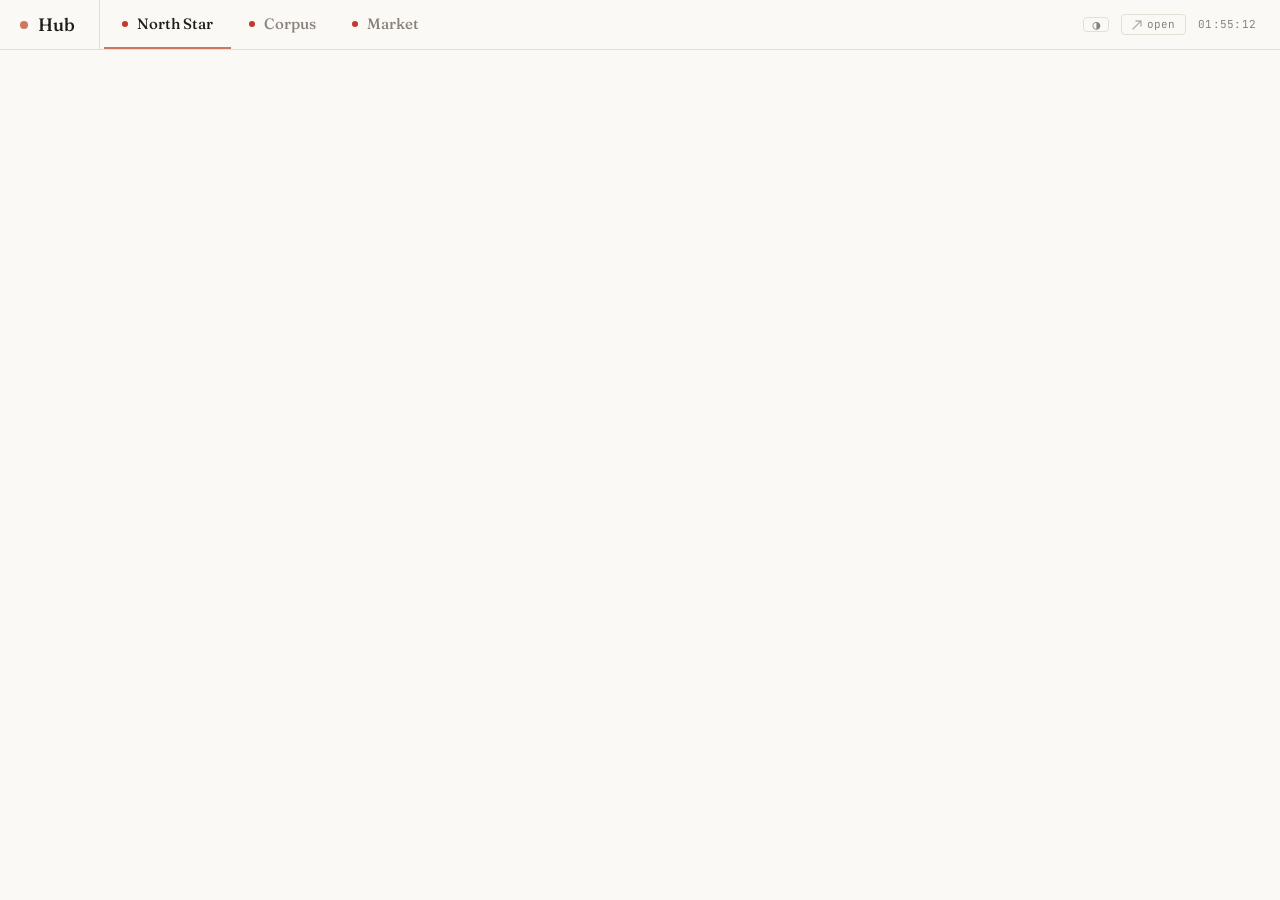
==== static/index.html @ f7f1c296 "feat: M1608 open-source deploy — minimal public file set Push the minimal set of files needed for th" ====
<!doctype html>
<html lang="en">
<head>
<meta charset="utf-8" />
<meta name="viewport" content="width=device-width, initial-scale=1" />
<title>Hub</title>
<link rel="icon" type="image/png" sizes="32x32" href="/static/icons/favicon-32.png" />
<link rel="icon" type="image/png" sizes="16x16" href="/static/icons/favicon-16.png" />
<link rel="apple-touch-icon" href="/static/icons/apple-touch-icon.png" />
<link rel="manifest" href="/static/manifest.json" />
<meta name="apple-mobile-web-app-capable" content="yes" />
<meta name="mobile-web-app-capable" content="yes" />
<meta name="apple-mobile-web-app-title" content="NS Hub" />
<meta name="theme-color" content="#1a1916" />
<link rel="preconnect" href="https://fonts.googleapis.com">
<link rel="preconnect" href="https://fonts.gstatic.com" crossorigin>
<link href="https://fonts.googleapis.com/css2?family=Fraunces:wght@400;500&family=JetBrains+Mono:wght@400&display=swap" rel="stylesheet">
<style>
:root {
  --bg: #faf9f6; --bg-deep: #f0ede7; --panel: #fff; --panel-border: #e4dfd5;
  --panel-soft: #f5f2ec; --text: #1f1c1a; --text-soft: #4a4540; --text-dim: #8a8278;
  --accent: #cc785c; --accent-deep: #a34b2c; --accent-soft: #f5e6de;
  --green: #3d8b5e; --green-soft: #e8f5ee;
  --red: #c0392b; --red-soft: #fdf0ef;
  --yellow: #b8860b;
  --serif: "Fraunces", Georgia, serif;
  --sans: -apple-system, BlinkMacSystemFont, "Segoe UI", sans-serif;
  --mono: "JetBrains Mono", ui-monospace, Menlo, monospace;
  --nav-h: 50px;
}
[data-theme="dark"] {
  --bg: #181614; --bg-deep: #111009; --panel: #222019; --panel-border: #333028;
  --panel-soft: #1e1c1a; --text: #e8e0d6; --text-soft: #b0a89e; --text-dim: #6b6358;
  --accent: #cc785c; --accent-deep: #e8926e; --accent-soft: #2a1e17;
  --green: #4caf78; --green-soft: #0e2318;
  --red: #e05252; --red-soft: #250e0e;
  --yellow: #d4a017;
}
* { box-sizing: border-box; margin: 0; padding: 0; }
html, body { height: 100%; overflow: hidden; }
body { background: var(--bg); color: var(--text-soft); font: 14px/1.55 var(--sans);
  -webkit-font-smoothing: antialiased; }

/* ── Nav ── */
nav {
  height: var(--nav-h); display: flex; align-items: stretch;
  border-bottom: 1px solid var(--panel-border); background: var(--bg);
  position: relative; z-index: 10; padding: 0 24px 0 20px;
}

.brand {
  display: flex; align-items: center; gap: 10px;
  padding-right: 24px; border-right: 1px solid var(--panel-border);
  margin-right: 4px; flex-shrink: 0;
}
.brand-dot { width: 8px; height: 8px; border-radius: 50%; background: var(--accent); }
.brand-name { font-family: var(--serif); font-weight: 500; font-size: 18px; color: var(--text); }

/* ── Tabs ── */
.tabs { display: flex; align-items: stretch; flex: 1; }
.tab {
  display: flex; align-items: center; gap: 9px;
  padding: 0 18px; cursor: pointer;
  border-bottom: 2px solid transparent;
  color: var(--text-dim); font-size: 13px;
  transition: color 0.12s, border-color 0.12s;
  user-select: none; white-space: nowrap; position: relative;
}
.tab:hover { color: var(--text-soft); }
.tab.active { color: var(--text); border-bottom-color: var(--accent); }
.tab-name { font-family: var(--serif); font-size: 15px; font-weight: 500; }

.status-dot {
  width: 6px; height: 6px; border-radius: 50%; flex-shrink: 0;
  background: var(--text-dim); transition: background 0.4s;
}
.status-dot.ok    { background: var(--green); }
.status-dot.fail  { background: var(--red); }
.status-dot.check { background: var(--yellow); animation: blink 1.2s ease-in-out infinite; }
@keyframes blink { 0%,100% { opacity: 1; } 50% { opacity: 0.25; } }

/* ── Nav right ── */
.nav-right { display: flex; align-items: center; gap: 12px; margin-left: auto; }
.open-btn {
  display: flex; align-items: center; gap: 5px;
  font-size: 11px; font-family: var(--mono); color: var(--text-dim);
  background: none; border: 1px solid var(--panel-border); border-radius: 4px;
  padding: 4px 10px; cursor: pointer; transition: all 0.12s; line-height: 1;
}
.open-btn:hover { color: var(--accent); border-color: var(--accent); background: var(--accent-soft); }
.open-btn svg { opacity: 0.6; }
.open-label { }
.clock { font-family: var(--mono); font-size: 11px; color: var(--text-dim);
  letter-spacing: 0.02em; }

/* ── Mobile responsive ── */
@media (max-width: 600px) {
  :root { --nav-h: 44px; }
  .brand { padding-right: 14px; margin-right: 2px; }
  .brand-name { font-size: 15px; }
  .tab { padding: 0 10px; gap: 5px; }
  .tab-name { font-size: 13px; }
  .open-label { display: none; }
  .clock { font-size: 10px; }
  .open-btn { padding: 4px 7px; }
  .nav-right { gap: 6px; }
}

@media (max-width: 420px) {
  .brand { display: none; }
  .tab { padding: 0 8px; }
  .tab-name { font-size: 12px; }
  .status-dot { width: 5px; height: 5px; }
}

/* M1068: pill-tab nav horizontal scroll on mobile */
@media (max-width: 640px) {
  nav { padding: 0 12px 0 12px; overflow: hidden; }
  .tabs {
    overflow-x: auto;
    overflow-y: hidden;
    -webkit-overflow-scrolling: touch;
    flex-shrink: 1;
    min-width: 0;
  }
  .tabs::-webkit-scrollbar { height: 0; }
  .tab { flex-shrink: 0; }
  .nav-right { flex-shrink: 0; }
}

/* ── Pane container ── */
.content { height: calc(100vh - var(--nav-h)); position: relative; overflow: hidden; }
.wrap {
  position: absolute; inset: 0; display: none;
}
.wrap.active { display: block; }
.wrap iframe {
  position: absolute; inset: 0; width: 100%; height: 100%; border: none; display: block;
}

/* ── Offline overlay ── */
.offline-overlay {
  display: none; position: absolute; inset: 0; z-index: 5;
  background: var(--bg);
  align-items: center; justify-content: center;
  flex-direction: column; gap: 12px;
}
.offline-overlay.show { display: flex; }
.offline-icon { font-size: 32px; margin-bottom: 4px; opacity: 0.3; }
.offline-title { font-family: var(--serif); font-size: 19px; color: var(--text); font-weight: 500; }
.offline-hint {
  font-family: var(--mono); font-size: 12px; color: var(--text-dim);
  background: var(--bg-deep); padding: 5px 14px; border-radius: 4px;
  border: 1px solid var(--panel-border);
}
.retry-btn {
  margin-top: 6px; font-size: 12px; font-family: var(--mono);
  background: none; border: 1px solid var(--panel-border); border-radius: 4px;
  padding: 5px 16px; cursor: pointer; color: var(--text-soft); transition: all 0.12s;
}
.retry-btn:hover { border-color: var(--accent); color: var(--accent); background: var(--accent-soft); }

/* ── Corpus skill/agent list — hub-native, no external iframe ── */
.corpus-list {
  position: absolute; inset: 0; overflow: auto; background: var(--bg);
  padding: 28px 32px 40px; display: block; z-index: 1;
}
.corpus-list .head { display: flex; align-items: baseline; gap: 14px; margin-bottom: 18px; }
.corpus-list h2 { font-family: var(--serif); font-weight: 500; font-size: 22px; color: var(--text); }
.corpus-list .head-hint {
  font-family: var(--mono); font-size: 11px; color: var(--text-dim);
}
.corpus-list .filter-row {
  display: flex; gap: 8px; margin-bottom: 18px; align-items: center;
}
.corpus-list .search {
  flex: 1; max-width: 360px;
  background: var(--panel); border: 1px solid var(--panel-border); border-radius: 4px;
  padding: 7px 12px; font: 13px var(--sans); color: var(--text);
  outline: none; transition: border-color 0.12s;
}
.corpus-list .search:focus { border-color: var(--accent); }
.corpus-list .filter-btn {
  font: 12px var(--mono); padding: 6px 12px; border-radius: 4px; cursor: pointer;
  background: var(--panel); border: 1px solid var(--panel-border); color: var(--text-soft);
  transition: all 0.12s;
}
.corpus-list .filter-btn.active { background: var(--accent-soft); border-color: var(--accent); color: var(--accent-deep); }
.corpus-list .section { margin-bottom: 22px; }
.corpus-list .section-title {
  font-family: var(--serif); font-size: 13px; color: var(--text-dim);
  text-transform: uppercase; letter-spacing: 0.08em; margin-bottom: 10px;
}
.corpus-list .grid {
  display: grid; grid-template-columns: repeat(auto-fill, minmax(260px, 1fr)); gap: 10px;
}
.corpus-list .card {
  background: var(--panel); border: 1px solid var(--panel-border); border-radius: 5px;
  padding: 11px 13px; transition: border-color 0.12s, background 0.12s;
}
.corpus-list .card:hover { border-color: var(--accent); background: var(--panel-soft); }
.corpus-list .card .name {
  font-family: var(--mono); font-size: 12.5px; color: var(--text);
  font-weight: 500; margin-bottom: 3px; word-break: break-word;
}
.corpus-list .card .kind { font-family: var(--mono); font-size: 10px; color: var(--text-dim); }
.corpus-list .card .desc {
  font-size: 12px; color: var(--text-soft); line-height: 1.5; margin-top: 6px;
  display: -webkit-box; -webkit-line-clamp: 3; -webkit-box-orient: vertical; overflow: hidden;
}
.corpus-list .empty {
  text-align: center; padding: 40px 0; color: var(--text-dim);
  font-family: var(--mono); font-size: 12px;
}
.corpus-list .live-link {
  font: 11px var(--mono); color: var(--text-dim); margin-left: auto;
}
.corpus-list .live-link a { color: var(--accent); text-decoration: none; }
.corpus-list .live-link a:hover { text-decoration: underline; }
</style>
<script>
(function(){const s=localStorage.getItem('hub-theme');if(s==='dark'||(s==null&&matchMedia('(prefers-color-scheme:dark)').matches))document.documentElement.setAttribute('data-theme','dark')})();
</script>
</head>
<body>

<nav>
  <div class="brand">
    <div class="brand-dot"></div>
    <span class="brand-name">Hub</span>
  </div>

  <div class="tabs">
    <div class="tab active" data-tab="northstar">
      <div class="status-dot check" id="dot-northstar"></div>
      <span class="tab-name">North Star</span>
    </div>
    <div class="tab" data-tab="corpus">
      <div class="status-dot check" id="dot-corpus"></div>
      <span class="tab-name">Corpus</span>
    </div>
    <div class="tab" data-tab="market-signals">
      <div class="status-dot check" id="dot-market-signals"></div>
      <span class="tab-name">Market</span>
    </div>
  </div>

  <div class="nav-right">
    <!-- M292: update badge with version text -->
    <span id="hub-update-badge" title="" style="display:none;font-family:monospace;font-size:9px;font-weight:600;padding:2px 6px;border-radius:10px;background:#1a3a1a;color:#7fcf7f;border:1px solid #4a9a4a;cursor:pointer;white-space:nowrap;flex-shrink:0;letter-spacing:.02em"
      onclick="alert(this.title)">⟳ update</span>
    <button class="open-btn" id="theme-toggle" onclick="hubToggleTheme()" title="Toggle dark mode" style="padding:0 8px;font-size:13px">◑</button>
    <button class="open-btn" id="open-standalone" title="Open in new tab">
      <svg width="10" height="10" viewBox="0 0 10 10" fill="none">
        <path d="M1 9L9 1M9 1H4M9 1V6" stroke="currentColor" stroke-width="1.4" stroke-linecap="round"/>
      </svg>
      <span class="open-label">open</span>
    </button>
    <span class="clock" id="clock">—</span>
  </div>
</nav>


<div class="content">
  <div class="wrap" id="wrap-corpus">
    <div class="corpus-list" id="corpus-list">
      <div class="head">
        <h2>Corpus</h2>
        <span class="head-hint" id="corpus-list-status">loading…</span>
        <span class="live-link" id="corpus-live-link"></span>
      </div>
      <div class="filter-row">
        <input class="search" id="corpus-search" type="search" placeholder="Filter by name or description…" />
        <button class="filter-btn active" data-kind="all">All</button>
        <button class="filter-btn" data-kind="skill">Skills</button>
        <button class="filter-btn" data-kind="agent">Agents</button>
        <button class="filter-btn" data-kind="doc">Docs</button>
      </div>
      <div id="corpus-skill-section" class="section">
        <div class="section-title" id="corpus-skill-title">Skills</div>
        <div class="grid" id="corpus-skill-grid"></div>
      </div>
      <div id="corpus-agent-section" class="section">
        <div class="section-title" id="corpus-agent-title">Agents</div>
        <div class="grid" id="corpus-agent-grid"></div>
      </div>
      <div id="corpus-doc-section" class="section">
        <div class="section-title" id="corpus-doc-title">Docs</div>
        <div class="grid" id="corpus-doc-grid"></div>
      </div>
      <div class="empty" id="corpus-empty" style="display:none">No matches.</div>
    </div>
  </div>

  <div class="wrap" id="wrap-market-signals">
    <iframe id="frame-market-signals" src="about:blank"></iframe>
  </div>

  <div class="wrap active" id="wrap-northstar">
    <div class="offline-overlay" id="offline-northstar">
      <div class="offline-icon">◌</div>
      <div class="offline-title">Hub restarting…</div>
      <div class="offline-hint">reconnects automatically</div>
    </div>
    <iframe id="frame-northstar" src="about:blank"></iframe>
  </div>
</div>

<script>
const TABS = {
  corpus:           { standalone: '/corpus-hub',   healthUrl: null },
  northstar:        { standalone: '/northstar',     healthUrl: '/health/northstar' },
  'market-signals': { standalone: '/market-signals', healthUrl: '/health/market-signals' },
};
let activeTab = 'northstar';

// ── Config (resolves Corpus to real bound IP) ────────────────────────────────────
async function initConfig() {
  try {
    const cfg = await fetch('/config').then(r => r.json());
    const theme = document.documentElement.getAttribute('data-theme') || 'light';
    // Bake theme into URL so cross-origin iframes read it synchronously (no flash)
    const themeQ = theme === 'dark' ? '?theme=dark' : '';
    const pushTheme = (frameId, src, addParam = false) => {
      const f = document.getElementById(frameId);
      const fullSrc = addParam ? src + themeQ : src;
      // Also postMessage after load (handles live toggle without page reload)
      f.addEventListener('load', () => {
        try { f.contentWindow.postMessage({type:'hub-theme', value:theme}, '*'); } catch(_) {}
      }, {once: true});
      f.src = fullSrc;
    };
    pushTheme('frame-northstar',      cfg.northstar_url);
    pushTheme('frame-market-signals', cfg.market_signals_url || '/market-signals');
  } catch (_) {}
}
initConfig();

// ── Tab switching ─────────────────────────────────────────────────────────────
document.querySelectorAll('.tab').forEach(tab =>
  tab.addEventListener('click', () => switchTab(tab.dataset.tab)));

function switchTab(name) {
  activeTab = name;
  document.querySelectorAll('.tab').forEach(t =>
    t.classList.toggle('active', t.dataset.tab === name));
  document.querySelectorAll('.wrap').forEach(w =>
    w.classList.toggle('active', w.id === `wrap-${name}`));
}

// ── Open standalone ───────────────────────────────────────────────────────────
document.getElementById('open-standalone').addEventListener('click', () =>
  window.open(TABS[activeTab].standalone, '_blank'));

// ── Health checks ─────────────────────────────────────────────────────────────
// M229: grace period — only show offline overlay after 3 consecutive failures
// (hub restarts take ~5s; at 3s poll that's 2 checks. 3 failures = 9s grace)
const _healthFailCount = {};
async function checkHealth(name) {
  if (!TABS[name].healthUrl) return; // corpus: hub-native, no health check needed
  const dot     = document.getElementById(`dot-${name}`);
  const overlay = document.getElementById(`offline-${name}`);
  try {
    const d = await fetch(TABS[name].healthUrl).then(r => r.json());
    _healthFailCount[name] = 0;
    dot.className = 'status-dot ' + (d.ok ? 'ok' : 'fail');
    if (overlay) overlay.classList.toggle('show', !d.ok);
  } catch {
    _healthFailCount[name] = (_healthFailCount[name] || 0) + 1;
    dot.className = 'status-dot fail';
    if (_healthFailCount[name] >= 3) {
      if (overlay) overlay.classList.add('show');
    }
  }
}

async function retryLoad(name) {
  document.getElementById(`offline-${name}`)?.classList.remove('show');
  const frame = document.getElementById(`frame-${name}`);
  frame.src = frame.src;
  await checkHealth(name);
}

// ── Corpus skill/agent list — hub-native, always rendered ──
let _corpusData = null;
let _corpusFilter = { kind: 'all', q: '' };

async function loadCorpusList() {
  const statusEl = document.getElementById('corpus-list-status');
  try {
    const r = await fetch('/api/corpus/skills-agents');
    _corpusData = await r.json();
    const c = _corpusData.counts;
    statusEl.textContent =
      `${c.skills} skills · ${c.agents} agents · ${c.docs || 0} docs`;
    document.getElementById('corpus-live-link').innerHTML = '';
    document.getElementById('dot-corpus').className = 'status-dot ok';
    renderCorpusList();
  } catch (e) {
    statusEl.textContent = 'failed to load';
    document.getElementById('dot-corpus').className = 'status-dot fail';
  }
}
loadCorpusList();

function renderCorpusList() {
  if (!_corpusData) return;
  const q = (_corpusFilter.q || '').toLowerCase().trim();
  const match = it => !q ||
    (it.name || '').toLowerCase().includes(q) ||
    (it.description || '').toLowerCase().includes(q);

  const skillGrid = document.getElementById('corpus-skill-grid');
  const agentGrid = document.getElementById('corpus-agent-grid');
  const docGrid   = document.getElementById('corpus-doc-grid');
  const skillSec  = document.getElementById('corpus-skill-section');
  const agentSec  = document.getElementById('corpus-agent-section');
  const docSec    = document.getElementById('corpus-doc-section');
  const skillTitle = document.getElementById('corpus-skill-title');
  const agentTitle = document.getElementById('corpus-agent-title');
  const docTitle   = document.getElementById('corpus-doc-title');
  const empty = document.getElementById('corpus-empty');

  const showSkills = _corpusFilter.kind === 'all' || _corpusFilter.kind === 'skill';
  const showAgents = _corpusFilter.kind === 'all' || _corpusFilter.kind === 'agent';
  const showDocs   = _corpusFilter.kind === 'all' || _corpusFilter.kind === 'doc';

  const matchDoc = it => !q ||
    (it.name || '').toLowerCase().includes(q) ||
    (it.project || '').toLowerCase().includes(q);

  const skills = showSkills ? (_corpusData.skills || []).filter(match) : [];
  const agents = showAgents ? (_corpusData.agents || []).filter(match) : [];
  const docs   = showDocs   ? (_corpusData.docs   || []).filter(matchDoc) : [];

  const DEL_BTN_STYLE = "margin-left:auto;flex-shrink:0;font-family:var(--mono);font-size:9px;padding:1px 6px;border-radius:3px;border:1px solid rgba(192,57,43,.3);background:none;color:var(--red,#c0392b);cursor:pointer;opacity:.6";
  const card = (it, type) => {
    const desc = (it.description || '').replace(/[<>&]/g, c => ({'<':'&lt;','>':'&gt;','&':'&amp;'}[c]));
    const name = (it.name || '').replace(/[<>&]/g, c => ({'<':'&lt;','>':'&gt;','&':'&amp;'}[c]));
    const key = (it.dir || it.name || '').replace(/'/g, "\\'");
    const isPlugin = (it.source || '').startsWith('plugin:');
    const delBtn = isPlugin ? '' :
      `<button onclick="event.stopPropagation();_corpusDelete('${key}','${name.replace(/'/g,"\\'")}','${type}')" style="${DEL_BTN_STYLE}" title="Delete ${type}">✕</button>`;
    return `<div class="card" style="position:relative;cursor:pointer" onclick="_showCorpusDetail('${key}','${name.replace(/'/g,"\\'")}')">
      <div style="display:flex;align-items:center;gap:6px;margin-bottom:2px"><div class="name" style="margin-bottom:0">${name}</div>${delBtn}</div>
      <div class="desc">${desc || '—'}</div>
    </div>`;
  };
  async function _showCorpusDetail(key, displayName) {
    const res = await fetch(`/api/skill-content/${encodeURIComponent(key)}`).then(r=>r.json()).catch(()=>null);
    const overlay = document.createElement('div');
    overlay.style.cssText = 'position:fixed;inset:0;z-index:10500;display:flex;align-items:center;justify-content:center;background:rgba(0,0,0,.55)';
    overlay.addEventListener('click', e => { if (e.target === overlay) overlay.remove(); });
    const panel = document.createElement('div');
    panel.style.cssText = 'background:var(--panel,#222);border:1px solid var(--panel-border,#333);border-radius:10px;padding:16px;width:580px;max-width:95vw;max-height:82vh;display:flex;flex-direction:column;box-shadow:0 8px 32px rgba(0,0,0,.45);font-family:monospace';
    panel.addEventListener('click', e => e.stopPropagation());
    const hdr = document.createElement('div');
    hdr.style.cssText = 'display:flex;justify-content:space-between;align-items:center;margin-bottom:10px;flex-shrink:0';
    hdr.innerHTML = `<span style="font-size:11px;font-weight:700;color:#cc7852">${displayName}</span>`;
    const closeBtn = document.createElement('button');
    closeBtn.textContent = '×';
    closeBtn.style.cssText = 'background:none;border:none;color:#888;font-size:16px;cursor:pointer;padding:2px 6px;line-height:1';
    closeBtn.onclick = () => overlay.remove();
    hdr.appendChild(closeBtn);
    panel.appendChild(hdr);
    const body = document.createElement('pre');
    body.style.cssText = 'flex:1;overflow-y:auto;overflow-x:hidden;font-size:9px;color:#ccc;background:#111;padding:10px 12px 10px 10px;border-radius:5px;border:1px solid #333;white-space:pre-wrap;word-break:break-word;margin:0;scrollbar-width:thin;scrollbar-color:#444 #111';
    body.textContent = (res && res.ok) ? res.content : (res?.error || 'Content not found.');
    panel.appendChild(body);
    if (res && res.ok && res.path) {
      const pathEl = document.createElement('div');
      pathEl.style.cssText = 'font-size:8px;color:#666;margin-top:6px;flex-shrink:0';
      pathEl.textContent = res.path;
      panel.appendChild(pathEl);
    }
    overlay.appendChild(panel);
    document.body.appendChild(overlay);
  }
  window._showCorpusDetail = _showCorpusDetail;
  async function _corpusDelete(key, displayName, type) {
    const endpoint = type === 'skill' ? `/api/skill/${encodeURIComponent(key)}` : `/api/agent/${encodeURIComponent(key)}`;
    if (!confirm(`Delete ${type} "${displayName}"?\nFile will be renamed to .bak (recoverable).`)) return;
    const r = await fetch(endpoint, {method:'DELETE'});
    if (r.ok) { _corpusData = null; await loadCorpusList(); }
    else alert('Delete failed: ' + (await r.text()));
  }
  window._corpusDelete = _corpusDelete;

  const docCard = it => {
    const name = (it.name || '').replace(/[<>&]/g, c => ({'<':'&lt;','>':'&gt;','&':'&amp;'}[c]));
    const proj = (it.project || '').replace(/[<>&]/g, c => ({'<':'&lt;','>':'&gt;','&':'&amp;'}[c]));
    const kb = it.size ? `${Math.round(it.size/1024)}kb` : '';
    return `<div class="card" title="${name}">
      <div class="name" style="font-size:11px;word-break:break-all">${name}</div>
      <div class="desc" style="display:flex;gap:6px"><span style="opacity:.55">${proj}</span><span style="opacity:.4">${kb}</span></div>
    </div>`;
  };

  skillGrid.innerHTML = skills.map(it => card(it, 'skill')).join('');
  agentGrid.innerHTML = agents.map(it => card(it, 'agent')).join('');
  docGrid.innerHTML   = docs.map(docCard).join('');
  skillTitle.textContent = `Skills · ${skills.length}`;
  agentTitle.textContent = `Agents · ${agents.length}`;
  docTitle.textContent   = `Docs · ${docs.length}`;
  skillSec.style.display = showSkills ? '' : 'none';
  agentSec.style.display = showAgents ? '' : 'none';
  docSec.style.display   = showDocs   ? '' : 'none';
  empty.style.display = (skills.length + agents.length + docs.length === 0) ? '' : 'none';
}

document.getElementById('corpus-search').addEventListener('input', e => {
  _corpusFilter.q = e.target.value;
  renderCorpusList();
});
document.querySelectorAll('.corpus-list .filter-btn').forEach(btn => {
  btn.addEventListener('click', () => {
    document.querySelectorAll('.corpus-list .filter-btn').forEach(b => b.classList.remove('active'));
    btn.classList.add('active');
    _corpusFilter.kind = btn.dataset.kind;
    renderCorpusList();
  });
});

// M292 v2: compact update badge on brand dot (replaces banner)
(async function _hubUpdateCheck() {
  try {
    const d = await fetch('/api/hub/update-check').then(r => r.json());
    if (d.update_available) {
      const badge = document.getElementById('hub-update-badge');
      if (badge) {
        badge.title = `claude-ns-hub ${d.current} → ${d.latest} — ${d.pip_cmd}`;
        badge.textContent = '⟳ ' + d.latest;
        badge.style.display = 'block';
      }
    }
  } catch(_) {}
})();

Object.keys(TABS).forEach(checkHealth);
setInterval(() => {
  if (document.hidden) return; // M1581: skip health+iframe refresh when tab hidden — reduces mobile background CPU/radio
  Object.keys(TABS).forEach(checkHealth);
  // M135: drive northstar iframe refresh in sync with hub health cycle
  const nsFrame = document.getElementById('frame-northstar');
  if (nsFrame && nsFrame.contentWindow) {
    try { nsFrame.contentWindow.postMessage({type:'hub-refresh'}, '*'); } catch(_) {}
  }
}, 15000); // M1418-C: 3s→15s — reduces TX ~80% (246KB×25/min→5/min)

// ── Clock ─────────────────────────────────────────────────────────────────────
const clockEl = document.getElementById('clock');
const tick = () => { if (!document.hidden) clockEl.textContent = new Date().toLocaleTimeString('en-GB', { hour12: false }); }; // M1581: skip clock DOM update when hidden
tick(); setInterval(tick, 1000);

// ── M140: receive watching count from northstar iframe ────────────────────────
window.addEventListener('message', e => {
  if (e.data?.type === 'ns-watch-count') {
    const badge = document.getElementById('ns-watch-badge');
    if (!badge) return;
    const n = e.data.count || 0;
    badge.textContent = n;
    badge.style.display = n > 0 ? '' : 'none';
  }
});

// ── Theme toggle — propagates to all iframes ──────────────────────────────────
function hubToggleTheme() {
  const isDark = document.documentElement.getAttribute('data-theme') === 'dark';
  const next = isDark ? 'light' : 'dark';
  document.documentElement.setAttribute('data-theme', next);
  localStorage.setItem('hub-theme', next);
  // Same-origin: postMessage only
  ['frame-northstar','frame-market-signals','frame-ctx'].forEach(id => {
    const f = document.getElementById(id);
    if (f && f.contentWindow) f.contentWindow.postMessage({type:'hub-theme',value:next}, '*');
  });
  // corpus tab is hub-native — no cross-origin iframe to theme
}
</script>
</body>
</html>
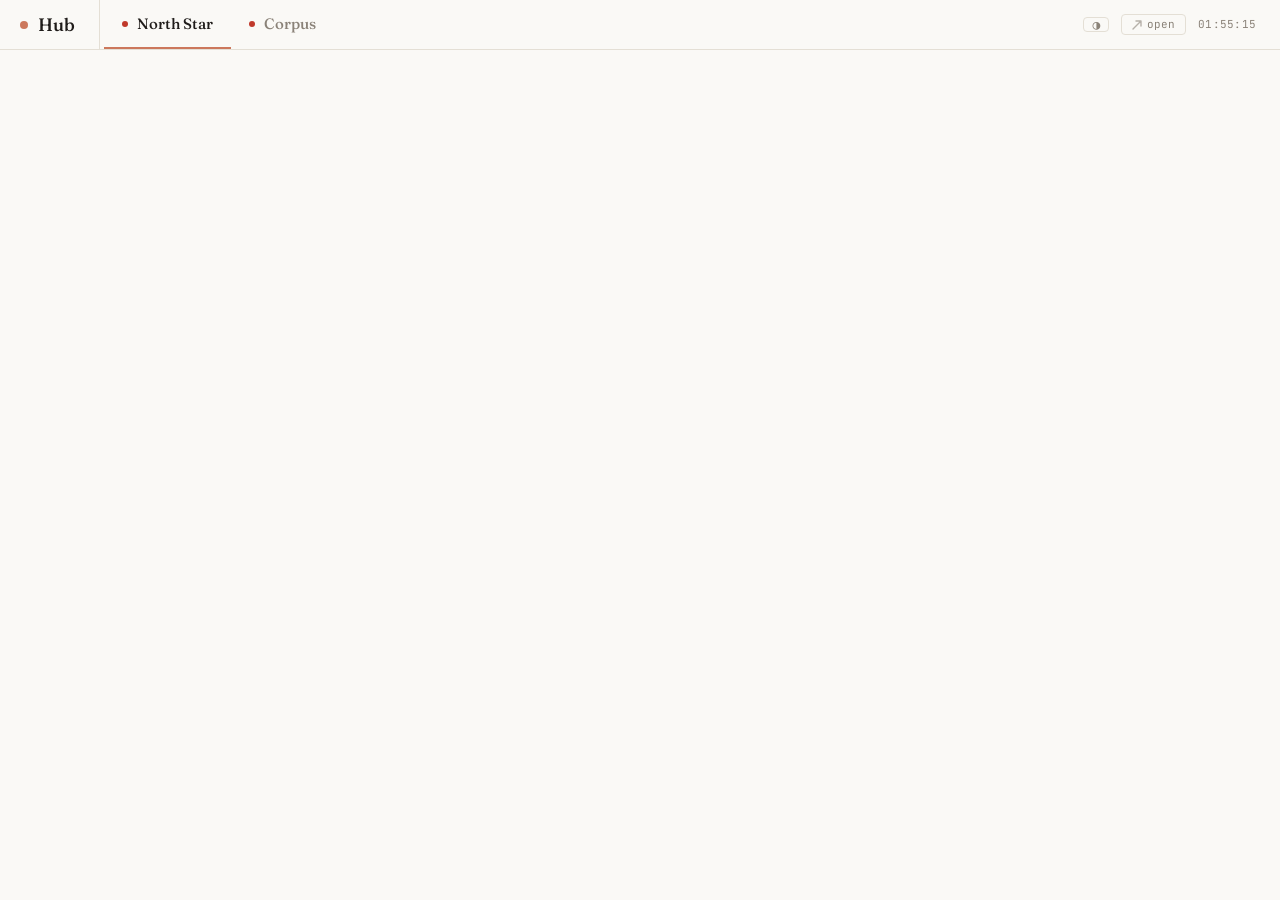
==== commit fceb5b5d: "v0.3.19: OpenRouter setup in install-global + M1979 AI-badge stale-cache fix - install-global: _hub_" ====
--- a/static/index.html
+++ b/static/index.html
@@ -239,7 +239,7 @@
       <div class="status-dot check" id="dot-corpus"></div>
       <span class="tab-name">Corpus</span>
     </div>
-    <div class="tab" data-tab="market-signals">
+    <div class="tab" data-tab="market-signals" style="display:none" id="tab-market-signals">
       <div class="status-dot check" id="dot-market-signals"></div>
       <span class="tab-name">Market</span>
     </div>
@@ -332,6 +332,10 @@
     };
     pushTheme('frame-northstar',      cfg.northstar_url);
     pushTheme('frame-market-signals', cfg.market_signals_url || '/market-signals');
+    if (cfg.show_market) {
+      const mt = document.getElementById('tab-market-signals');
+      if (mt) mt.style.display = '';
+    }
   } catch (_) {}
 }
 initConfig();
